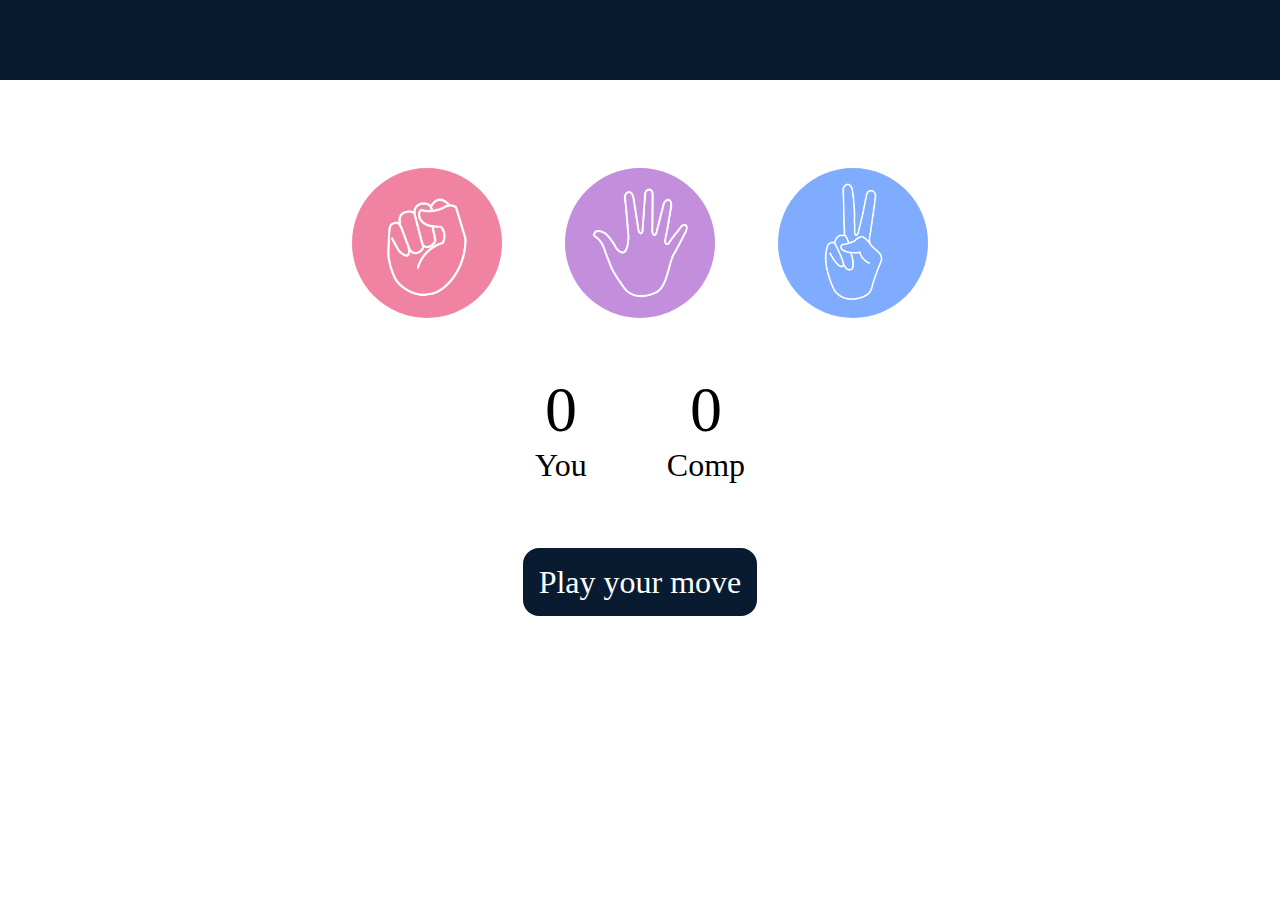
==== stone paper scissor/index.html @ 4c3aabc4 "Add files via upload" ====
<!DOCTYPE html>
<html lang="en">
  <head>
    <meta charset="UTF-8" />
    <meta name="viewport" content="width=device-width, initial-scale=1.0" />
    <title>Rock Paper Scissors Game</title>
    <link rel="stylesheet" href="style.css" />
  </head>
  <body>
    <h1><marquee>Rock Paper Scissors</marquee></h1>
    <div class="choices">
      <div class="choice" id="rock">
        <img src="./images/rock.png" />
      </div>
      <div class="choice" id="paper">
        <img src="./images/paper.png" />
      </div>
      <div class="choice" id="scissors">
        <img src="./images/scissors.png" />
      </div>
    </div>

    <div class="score-board">
      <div class="score">
        <p id="user-score">0</p>
        <p>You</p>
      </div>
      <div class="score">
        <p id="comp-score">0</p>
        <p>Comp</p>
      </div>
    </div>

    <div class="msg-container">
      <p id="msg">Play your move</p>
    </div>
 


    <script src="app.js"></script>
  </body>
</html>
---- stone paper scissor/style.css ----
* {
    margin: 0;
    padding: 0;
    text-align: center;
  }
  
  h1 {
    background-color: #081b31;
    color: #fff;
    height: 5rem;
    line-height: 5rem;
  }
  
  .choice {
    height: 165px;
    width: 165px;
    border-radius: 50%;
    display: flex;
    justify-content: center;
    align-items: center;
  }
  
  .choice:hover {
    cursor: pointer;
    transform: scale(1.1);
    transition:0.2s all ease-in;
    background-color: #081b31;

  }
  
  img {
    height: 150px;
    width: 150px;
    object-fit: cover;
    border-radius: 50%;
  }
  
  .choices {
    display: flex;
    justify-content: center;
    align-items: center;
    gap: 3rem;
    margin-top: 5rem;
  }
  
  .score-board {
    display: flex;
    justify-content: center;
    align-items: center;
    font-size: 2rem;
    margin-top: 3rem;
    gap: 5rem;
  }
  
  #user-score,
  #comp-score {
    font-size: 4rem;
  }
  
  .msg-container {
    margin-top: 5rem;
  }
  
  #msg {
    background-color: #081b31;
    color: #fff;
    font-size: 2rem;
    display: inline;
    padding: 1rem;
    border-radius: 1rem;
  }
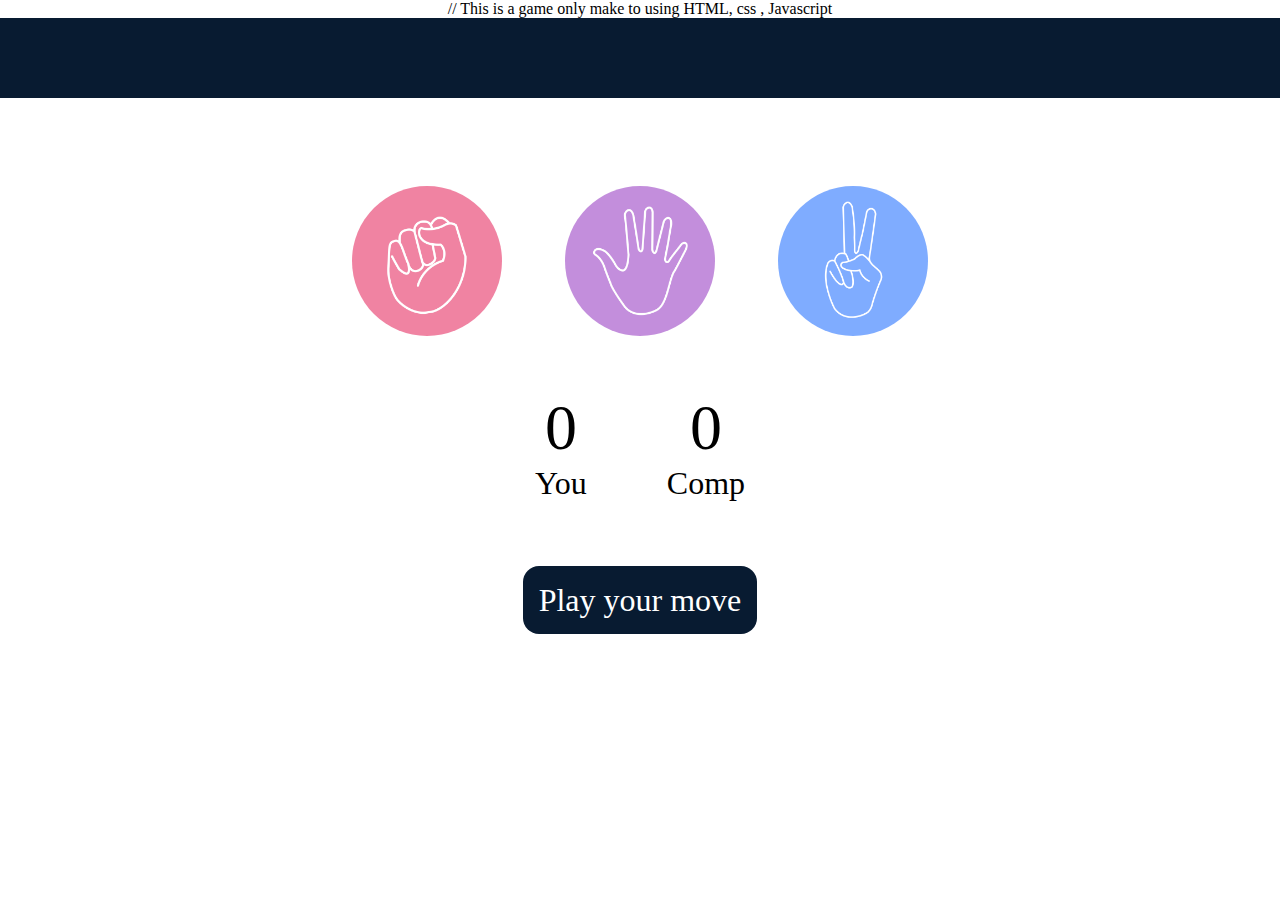
==== commit 2057e242: "Update index.html" ====
--- a/stone paper scissor/index.html
+++ b/stone paper scissor/index.html
@@ -1,3 +1,7 @@
+// This is a game only make to using HTML, css , Javascript
+
+
+
 <!DOCTYPE html>
 <html lang="en">
   <head>
@@ -39,4 +43,4 @@
 
     <script src="app.js"></script>
   </body>
-</html>+</html>
